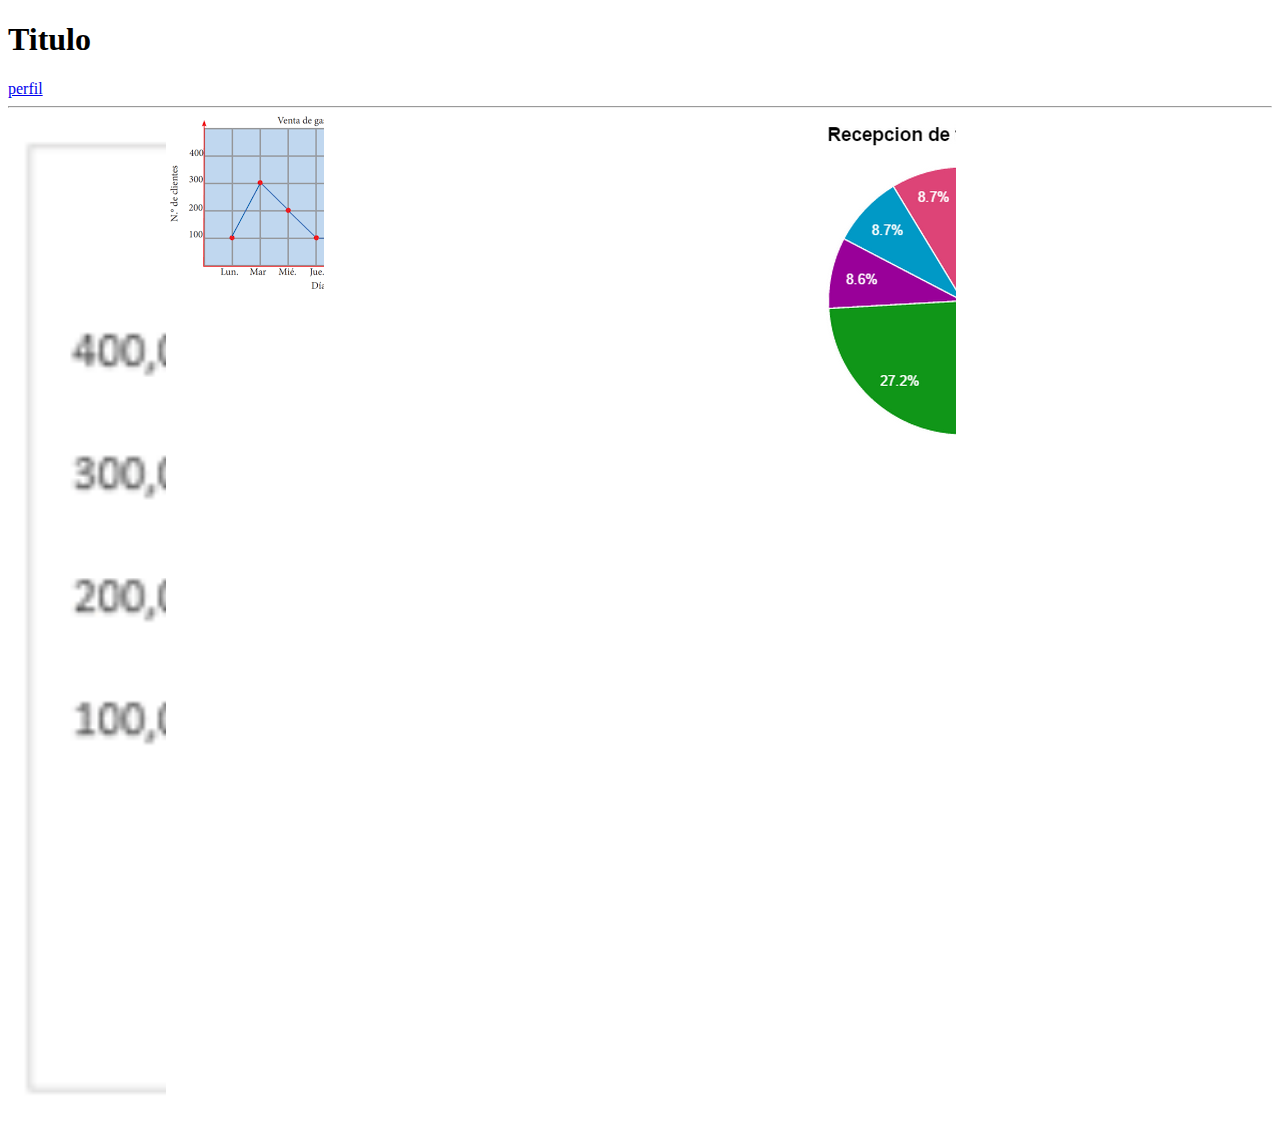
==== index.html @ 8ff4a95a "nada" ====
<!DOCTYPE html>
<html>
    <head>
        <title>Dashboard</title>
        <link rel="stylesheet" href="./css/estilos_generales.css">
        <link rel="stylesheet" href="./css/estilos_index.css">
        <meta charset="utf-8">
    </head>

    <body>
        <div id="contenedor">
            <header>
                <h1>Titulo</h1>
                <a href="./perfil.html">perfil</a>
            </header>

            <main>
                <hr>

                <div class="seccion_cajas">
                  <div class="imagen1"></div>
                  <div class="imagen2"></div>
                  <div class="imagen3"></div>
                  <div class="imagen4"></div>
                  <div class="imagen5"></div>
                  <div class="imagen6"></div>
                  <div class="imagen7"></div>
                  <div class="imagen8"></div>
                  <div class="imagen9"></div>
                    <!-- <img src="./img/img2-1.png">
                    <img src="./img/img3.png">
                    <img src="./img/img4.png">
                    <img src="./img/img4-2.png">
                    <img src="./img/img4-3.png">
                    <img src="./img/img4-4.png"> -->
                </div>
            </main>

            <footer>
            </footer>
        </div>
    </body>
</html>
---- css/estilos_index.css ----
.seccion_cajas{
  display: flex;
  flex-wrap: wrap;
  /* min-height: 100vh; */
  height: 1000px;
  width: 100%;
}
.imagen1{
  background-image: url('../img/img1.png');
  background-repeat: no-repeat;
  background-size: cover;
  flex: 1 1 auto;
  /* height: 200px;
  width: 200px; */
}
.imagen2{
  background-image: url('../img/img2-1.png');
  background-repeat: no-repeat;

  flex: 1 1 auto;
  /* height: 200px;
  width: 200px; */
}
.imagen3{
  background-image: url('../img/img2.png');
  background-repeat: no-repeat;

  flex: 1 1 auto;
  /* height: 200px;
  width: 200px; */
}
.imagen4{
  background-image: url('../img/img3.png');
  background-repeat: no-repeat;

  flex: 1 1 auto;

  /* height: 200px;
  width: 200px; */
}
.imagen5{
  background-image: url('../img/img4-2.png');
  background-repeat: no-repeat;

  flex: 1 1 auto;

  /* height: 200px;
  width: 200px; */
}
.imagen6{
  background-image: url('../img/img4-3.png');
  background-repeat: no-repeat;

  flex: 1 1 auto;

  /* height: 200px;
  width: 200px; */
}
.imagen7{
  background-image: url('../img/img4-4.png');
  background-repeat: no-repeat;

  flex: 1 1 auto;

  /* height: 200px;
  width: 200px; */
}
.imagen8{
  background-image: url('../img/img4.png');
  background-repeat: no-repeat;

  flex: 1 1 auto;

  /* height: 200px;
  width: 200px; */
}
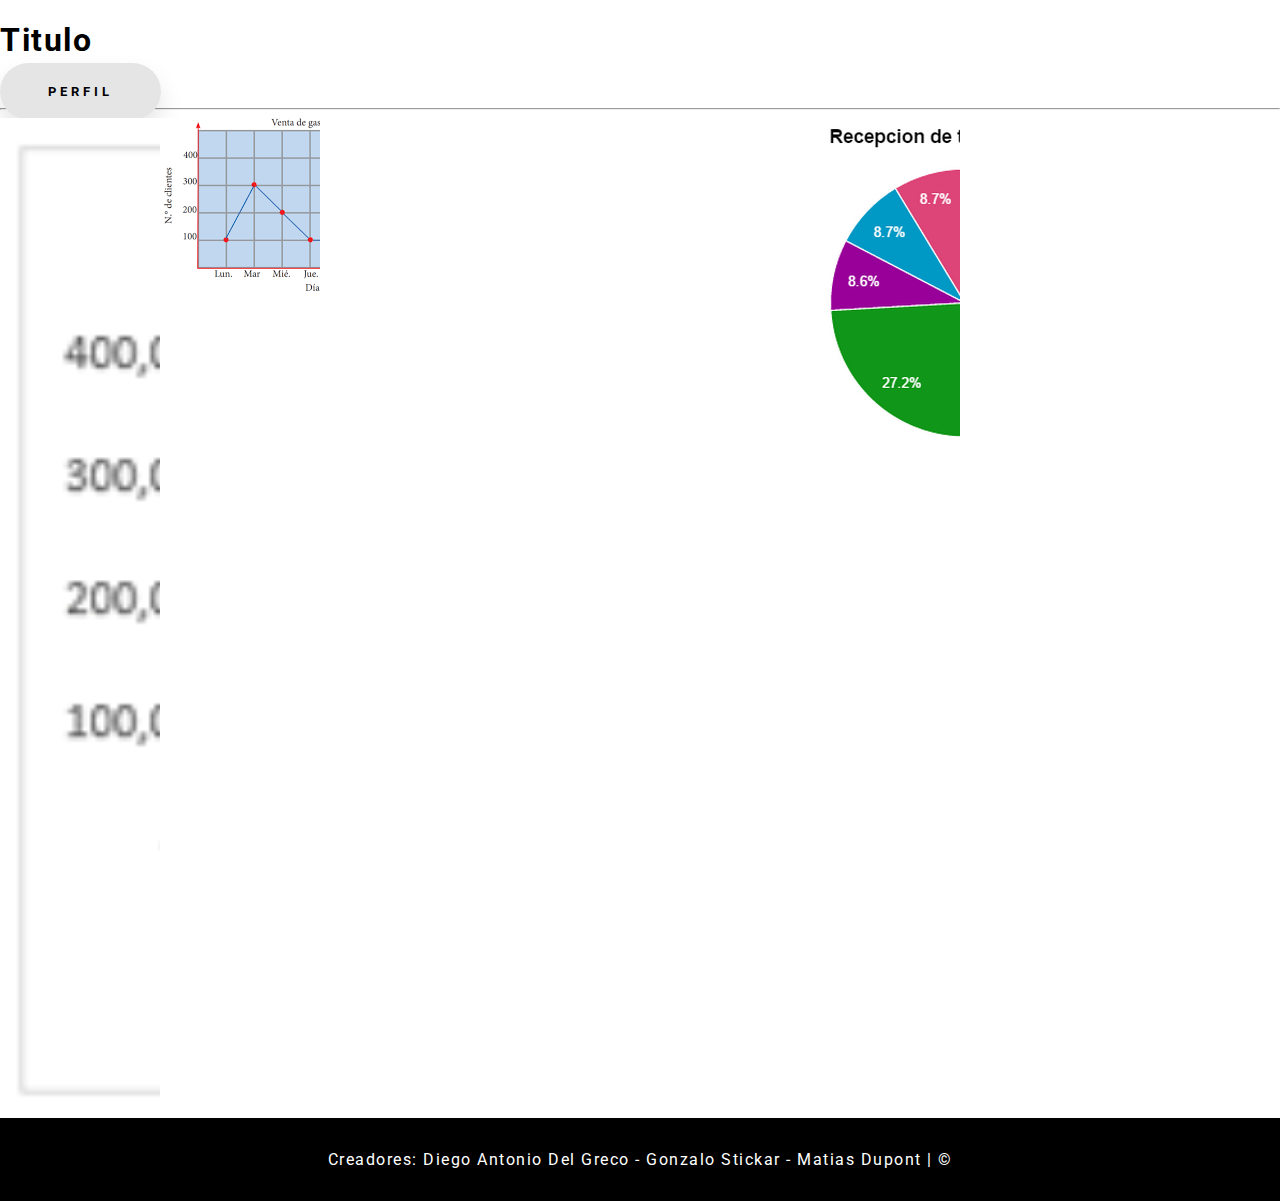
==== commit 17185ba1: "Estilos al perfil" ====
--- a/index.html
+++ b/index.html
@@ -27,16 +27,11 @@
                   <div class="imagen7"></div>
                   <div class="imagen8"></div>
                   <div class="imagen9"></div>
-                    <!-- <img src="./img/img2-1.png">
-                    <img src="./img/img3.png">
-                    <img src="./img/img4.png">
-                    <img src="./img/img4-2.png">
-                    <img src="./img/img4-3.png">
-                    <img src="./img/img4-4.png"> -->
                 </div>
             </main>
 
             <footer>
+              <p>Creadores: Diego Antonio Del Greco - Gonzalo Stickar - Matias Dupont | &copy</p>
             </footer>
         </div>
     </body>
--- a/css/estilos_generales.css
+++ b/css/estilos_generales.css
@@ -0,0 +1,66 @@
+@import url('https://fonts.googleapis.com/css2?family=Roboto&display=swap');
+
+html {
+  box-sizing: border-box;
+}
+*, 
+*:before,
+*:after {
+  box-sizing: inherit;
+}
+body {
+  font-family: 'Roboto', sans-serif;
+  letter-spacing: 1.5px;
+  margin: 0;
+}
+.contenedor {
+  width: 95%;
+  margin: 0 auto;
+  overflow: hidden;
+}
+a {
+  text-decoration: none;
+}
+
+footer{
+  text-align: center;
+  background-color: #000000; 
+  color: white;
+  padding: 1rem;
+  height: 100%;
+  width: 100%;
+}
+
+a, button{
+  padding: 1.3rem 3rem;
+  font-size: 0.8rem;
+  font-weight: bold;
+  text-transform: uppercase;
+  letter-spacing: 0.25rem;
+  background-color: #E5E5E5;
+  color: #000000;
+  border: none;
+  cursor: pointer;
+  border-radius: 4.5rem;
+  box-shadow: 0rem 0.8rem 1.5rem rgba(0 0 0 / 0.1);
+  transition: all .3s ease 0s;
+  outline: none;
+}
+a:hover{
+  background-color: #14213d;
+  box-shadow: 0rem 1.5rem 2rem #1f425766;
+  color: #E5E5E5;
+  transform: translateY(-0.7rem);
+}
+a:active{
+  transform: translateY(-1px);
+}
+button:hover{
+  background-color: #14213d;
+  box-shadow: 0rem 1.5rem 2rem #1f425766;
+  color: #E5E5E5;
+  transform: translateY(-0.7rem);
+}
+button:active{
+  transform: translateY(-1px);
+}
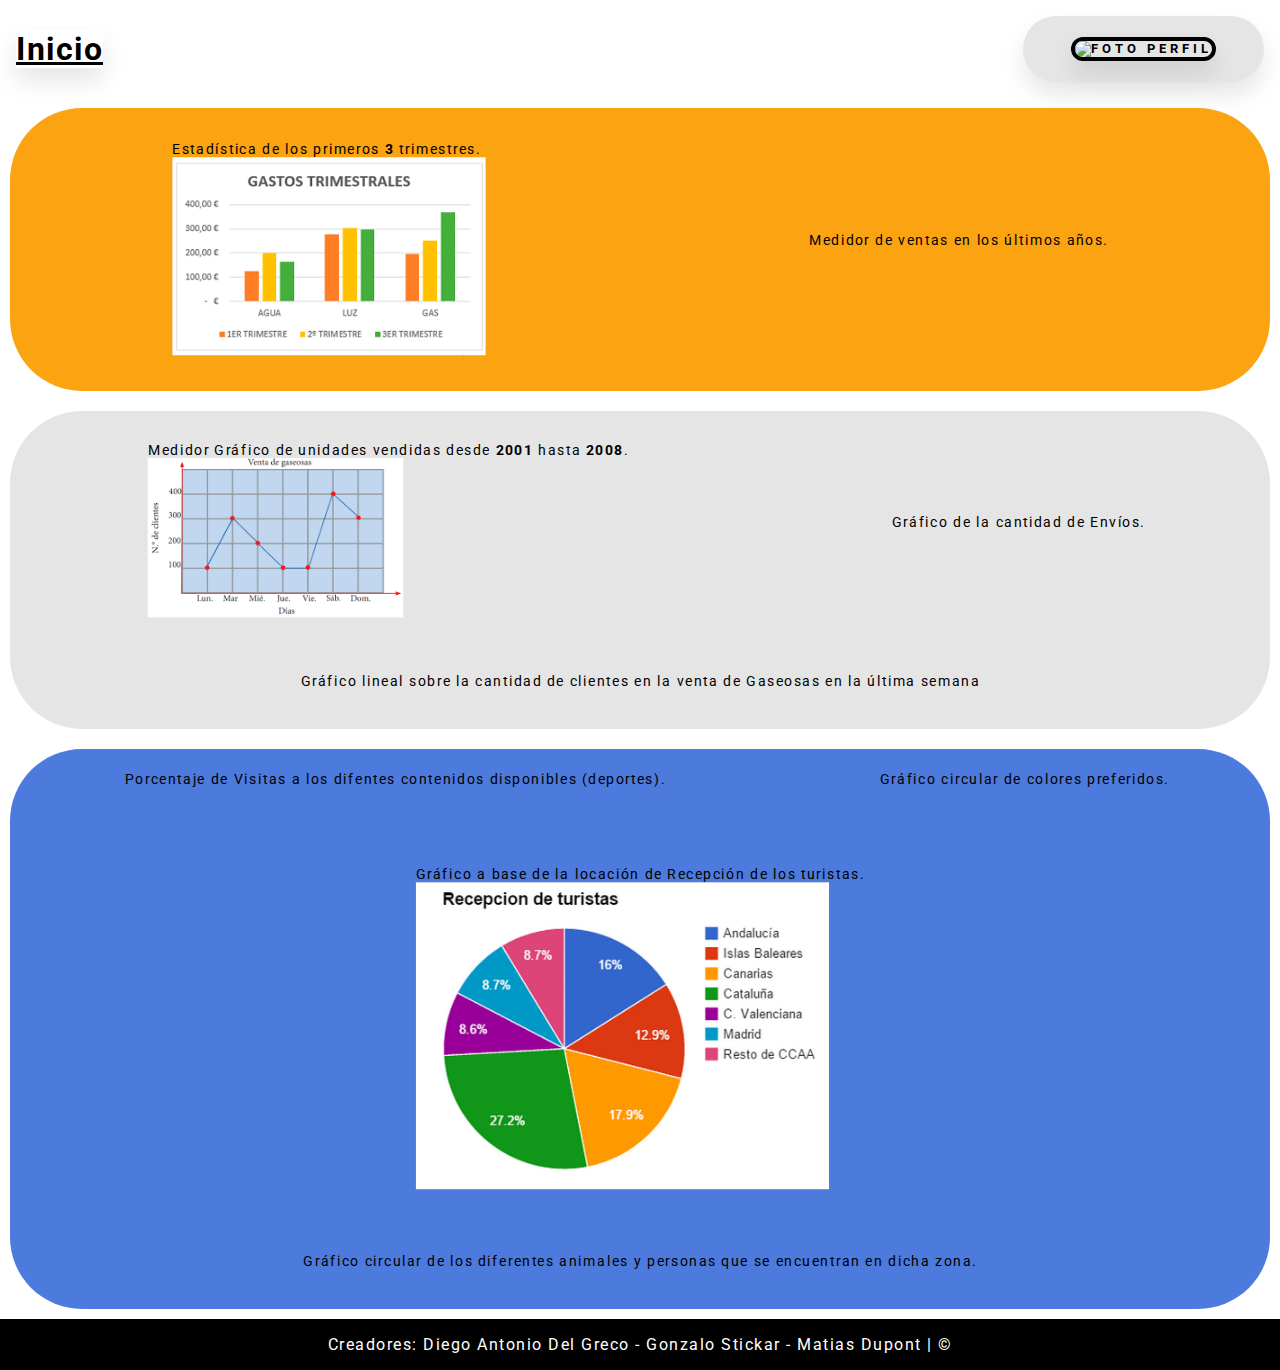
==== commit 5f11cf08: "cambios index, generales, perfil estilso" ====
--- a/index.html
+++ b/index.html
@@ -1,38 +1,67 @@
 <!DOCTYPE html>
 <html>
     <head>
-        <title>Dashboard</title>
+        <meta charset="UTF-8">
+        <meta http-equiv="X-UA-Compatible" content="IE=edge">
+        <meta name="viewport" content="width=device-width, initial-scale=1.0">
         <link rel="stylesheet" href="./css/estilos_generales.css">
         <link rel="stylesheet" href="./css/estilos_index.css">
-        <meta charset="utf-8">
+
+        <title>Dashboard</title>
     </head>
+    <body>
+        <header class="navBar">
+            <h1>Inicio</h1>
+            <a href="./perfil.html"><img src="./img/imagen_perfil.png" alt="Foto Perfil"></a>
+        </header>
 
-    <body>
-        <div id="contenedor">
-            <header>
-                <h1>Titulo</h1>
-                <a href="./perfil.html">perfil</a>
-            </header>
-
-            <main>
-                <hr>
-
-                <div class="seccion_cajas">
-                  <div class="imagen1"></div>
-                  <div class="imagen2"></div>
-                  <div class="imagen3"></div>
-                  <div class="imagen4"></div>
-                  <div class="imagen5"></div>
-                  <div class="imagen6"></div>
-                  <div class="imagen7"></div>
-                  <div class="imagen8"></div>
-                  <div class="imagen9"></div>
+        <main id="contenedor">
+            <div class="row2">
+                <div class="imagen1 imagen" class="caja1">
+                    <p>Estadística de los primeros <strong>3</strong> trimestres.</p>
+                    <img src="img/img1.png" alt="">
                 </div>
-            </main>
-
-            <footer>
-              <p>Creadores: Diego Antonio Del Greco - Gonzalo Stickar - Matias Dupont | &copy</p>
-            </footer>
-        </div>
+                <div class="imagen2 imagen">
+                    <p>Medidor de ventas en los últimos años.</p>
+                    <img src="img/img5.png" alt="">
+                </div>
+            </div>
+            <div class="row3">
+                <div class="imagen5 imagen">
+                    <p>Medidor Gráfico de unidades vendidas desde <strong>2001</strong> hasta <strong>2008</strong>.</p>
+                    <img src="img/img2-1.png" alt="">
+                </div>
+                <div class="imagen6 imagen">
+                    <p>Gráfico de la cantidad de Envíos.</p>
+                    <img src="img/img3.png" alt="">
+                </div>
+                <div class="imagen7 imagen">
+                    <p>Gráfico lineal sobre la cantidad de clientes en la venta de Gaseosas en la última semana</p>
+                    <img src="img/img2-2.png" alt="">
+                </div>
+            </div>
+            <div class="row4">
+                <div class="imagen9 imagen">
+                    <p>Porcentaje de Visitas a los difentes contenidos disponibles (deportes).</p>
+                    <img src="img/img4-1.png" alt="">
+                </div>
+                <div class="imagen10 imagen">
+                    <p>Gráfico circular de colores preferidos.</p>
+                    <img src="img/img4-2.png" alt="">
+                </div>
+                <div class="imagen11 imagen">
+                    <p>Gráfico a base de la locación de Recepción de los turistas.</p>
+                    <img src="img/img4-3.png" alt="">
+                </div>
+                <div class="imagen11 imagen">
+                    <p>Gráfico circular de los diferentes animales y personas que se encuentran en dicha zona.</p>
+                    <img src="img/img4-4.png" alt="">
+                </div>
+            </div>
+        </main>
+        
+        <footer>
+            <p>Creadores: Diego Antonio Del Greco - Gonzalo Stickar - Matias Dupont | &copy</p>
+        </footer>
     </body>
 </html>--- a/css/estilos_generales.css
+++ b/css/estilos_generales.css
@@ -8,6 +8,37 @@
 *:after {
   box-sizing: inherit;
 }
+
+.navBar{
+  background-color: #000000;
+  color: #ffffff;
+  display: flex;
+  flex-direction: column;
+  align-items: center;
+  justify-content: space-between;
+  gap: 2rem;
+  padding: 1rem;
+  /* margin: 1rem 3rem 0 3rem; */
+}
+.navBar h1 {
+  text-decoration: underline;
+  box-shadow: 0rem 0.8rem 1.5rem rgba(0 0 0 / 0.1);
+}
+.navBar img{
+  width: 4rem;
+  border: 0.3rem solid #000000;
+  border-radius: 1rem;
+  box-shadow: 0rem 0.8rem 1.5rem rgba(0 0 0 / 0.1);
+}
+
+@media (min-width: 768px) {
+  .navBar{
+    flex-direction: row;
+    color: #000000;
+    background-color: #ffffff;
+  }
+}
+
 body {
   font-family: 'Roboto', sans-serif;
   letter-spacing: 1.5px;
--- a/css/estilos_index.css
+++ b/css/estilos_index.css
@@ -1,76 +1,58 @@
-.seccion_cajas{
+*{
+  margin: 0;
+  box-sizing: border-box;
+}
+#contenedor{
+  width: 100%;
   display: flex;
+  flex-direction: column;
   flex-wrap: wrap;
-  /* min-height: 100vh; */
-  height: 1000px;
-  width: 100%;
 }
-.imagen1{
-  background-image: url('../img/img1.png');
-  background-repeat: no-repeat;
-  background-size: cover;
+.row1{
+  display: flex;
+  justify-content: center;
   flex: 1 1 auto;
-  /* height: 200px;
-  width: 200px; */
+  justify-content: space-around;
+  align-items: center;
+  margin: 10px;
 }
-.imagen2{
-  background-image: url('../img/img2-1.png');
-  background-repeat: no-repeat;
+.row2{
+  display: flex;
+  flex-flow: row wrap;
+  background-color: #FCA311;
+  border-radius: 4.5rem;
+  flex: 2 1 auto;
+  justify-content: space-around;
+  align-items: center;
+  margin: 10px;
+}
+.row3{
+  display: flex;
+  flex-flow: row wrap;
+  background-color: #E5E5E5;
+  border-radius: 4.5rem;
+  flex: 2 1 auto;
+  justify-content: space-around;
+  align-items: center;
+  margin: 10px;
+}
+.row4{
+  display: flex;
+  flex-flow: row wrap;
+  background-color: #4c7add;
+  border-radius: 4.5rem;
+  flex: 4 1 auto;
+  justify-content: space-around;
+  align-items: center;
+  margin: 10px;
+}
 
-  flex: 1 1 auto;
-  /* height: 200px;
-  width: 200px; */
+.imagen{
+  margin: 20px;
+  transform: scale(0.9);
+  transition: all 0.3s ease-in-out;
 }
-.imagen3{
-  background-image: url('../img/img2.png');
-  background-repeat: no-repeat;
 
-  flex: 1 1 auto;
-  /* height: 200px;
-  width: 200px; */
-}
-.imagen4{
-  background-image: url('../img/img3.png');
-  background-repeat: no-repeat;
-
-  flex: 1 1 auto;
-
-  /* height: 200px;
-  width: 200px; */
-}
-.imagen5{
-  background-image: url('../img/img4-2.png');
-  background-repeat: no-repeat;
-
-  flex: 1 1 auto;
-
-  /* height: 200px;
-  width: 200px; */
-}
-.imagen6{
-  background-image: url('../img/img4-3.png');
-  background-repeat: no-repeat;
-
-  flex: 1 1 auto;
-
-  /* height: 200px;
-  width: 200px; */
-}
-.imagen7{
-  background-image: url('../img/img4-4.png');
-  background-repeat: no-repeat;
-
-  flex: 1 1 auto;
-
-  /* height: 200px;
-  width: 200px; */
-}
-.imagen8{
-  background-image: url('../img/img4.png');
-  background-repeat: no-repeat;
-
-  flex: 1 1 auto;
-
-  /* height: 200px;
-  width: 200px; */
+.imagen:hover{
+  transform: scale(1);
 }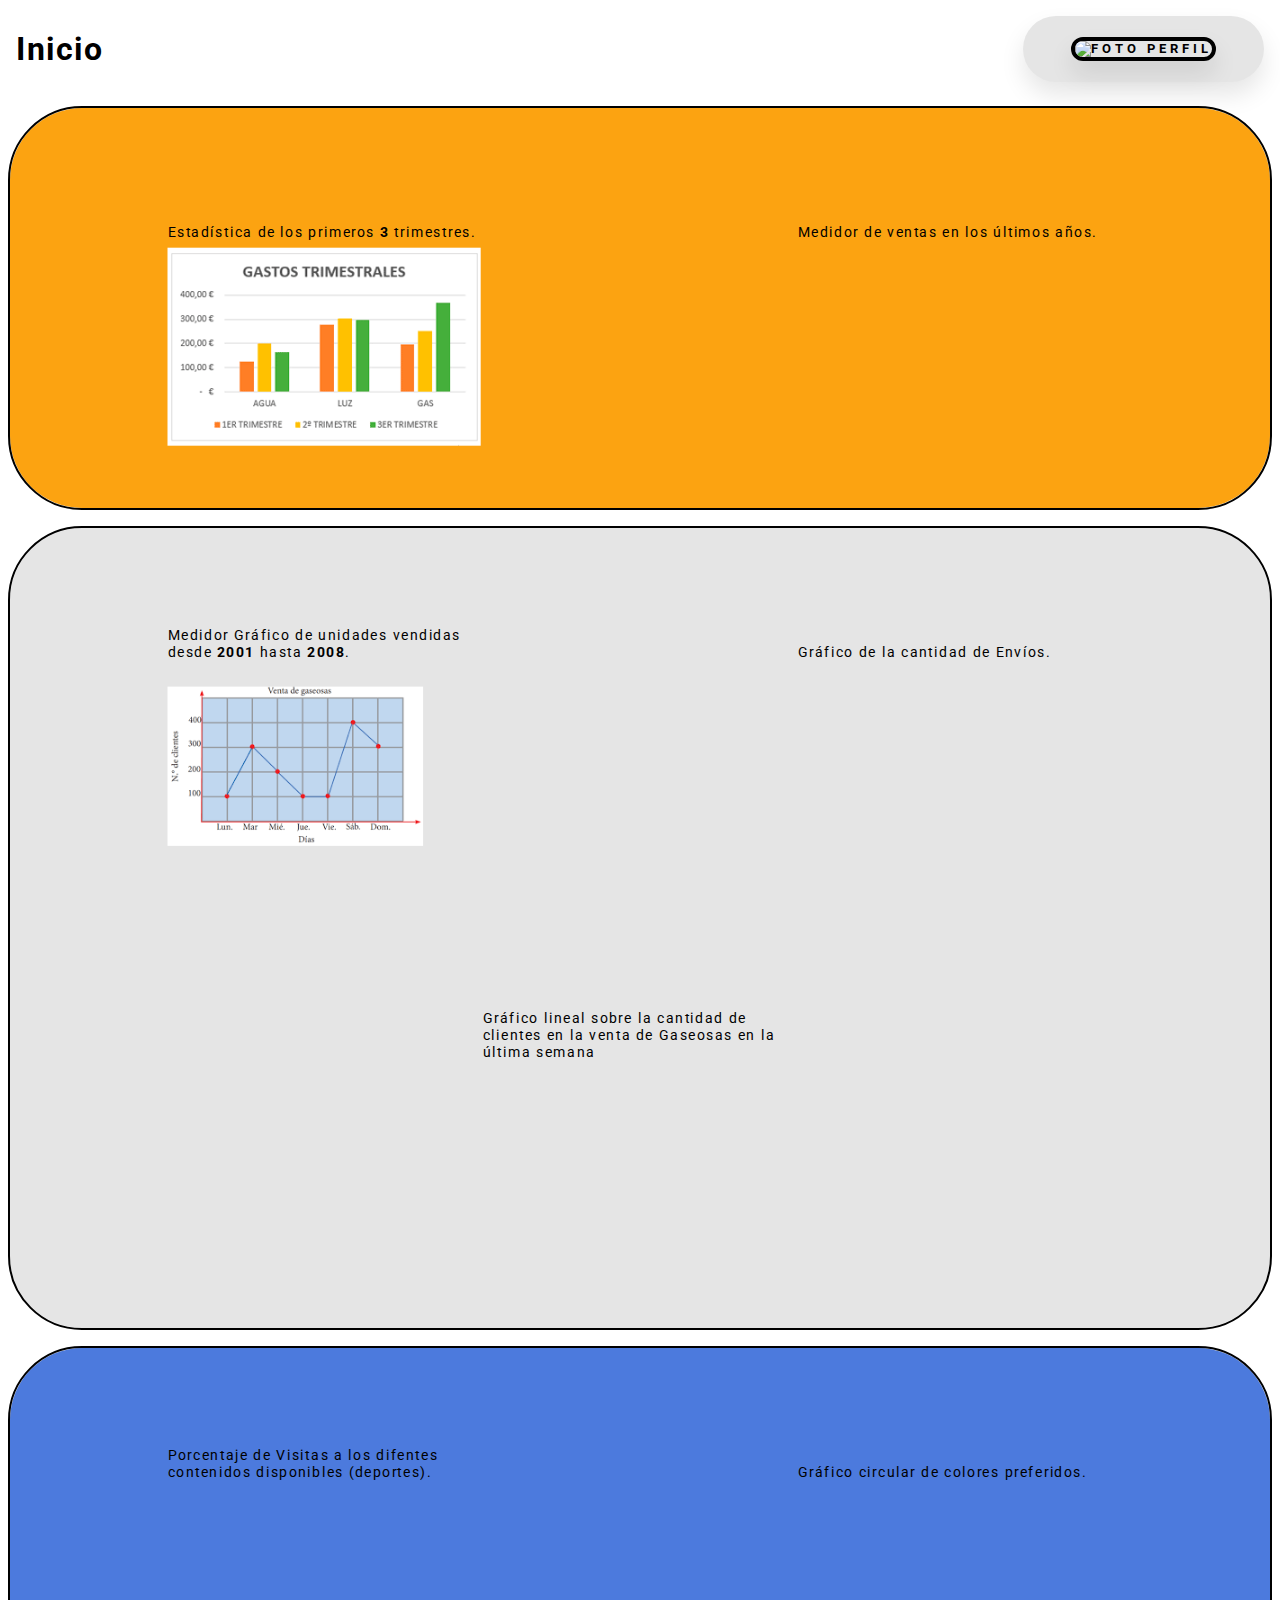
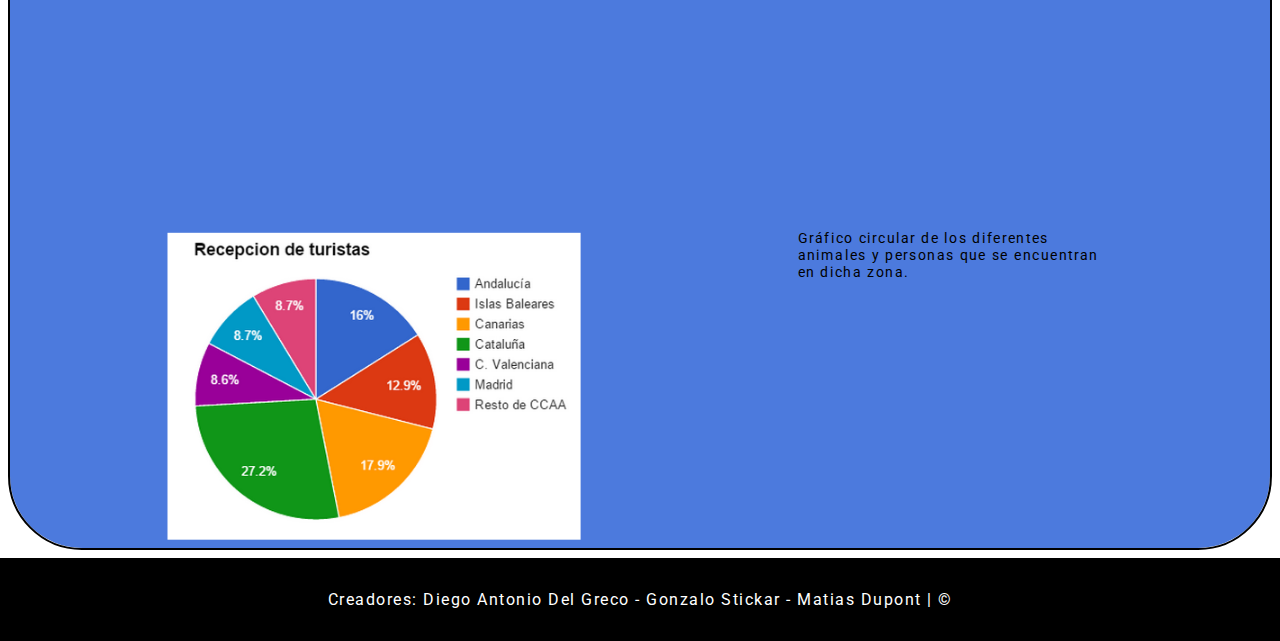
==== commit d2df4efc: "Header perfil hacia secciones" ====
--- a/index.html
+++ b/index.html
@@ -10,50 +10,50 @@
         <title>Dashboard</title>
     </head>
     <body>
-        <header class="navBar">
+        <header class="header_index">
             <h1>Inicio</h1>
             <a href="./perfil.html"><img src="./img/imagen_perfil.png" alt="Foto Perfil"></a>
         </header>
 
         <main id="contenedor">
-            <div class="row2">
-                <div class="imagen1 imagen" class="caja1">
+            <div class="row1">
+                <div class="texto_img">
                     <p>Estadística de los primeros <strong>3</strong> trimestres.</p>
                     <img src="img/img1.png" alt="">
                 </div>
-                <div class="imagen2 imagen">
+                <div class="texto_img">
                     <p>Medidor de ventas en los últimos años.</p>
                     <img src="img/img5.png" alt="">
                 </div>
             </div>
-            <div class="row3">
-                <div class="imagen5 imagen">
+            <div class="row2">
+                <div class="texto_img">
                     <p>Medidor Gráfico de unidades vendidas desde <strong>2001</strong> hasta <strong>2008</strong>.</p>
                     <img src="img/img2-1.png" alt="">
                 </div>
-                <div class="imagen6 imagen">
+                <div class="texto_img">
                     <p>Gráfico de la cantidad de Envíos.</p>
                     <img src="img/img3.png" alt="">
                 </div>
-                <div class="imagen7 imagen">
+                <div class="texto_img">
                     <p>Gráfico lineal sobre la cantidad de clientes en la venta de Gaseosas en la última semana</p>
                     <img src="img/img2-2.png" alt="">
                 </div>
             </div>
-            <div class="row4">
-                <div class="imagen9 imagen">
+            <div class="row3">
+                <div class="texto_img">
                     <p>Porcentaje de Visitas a los difentes contenidos disponibles (deportes).</p>
                     <img src="img/img4-1.png" alt="">
                 </div>
-                <div class="imagen10 imagen">
+                <div class="texto_img">
                     <p>Gráfico circular de colores preferidos.</p>
                     <img src="img/img4-2.png" alt="">
                 </div>
-                <div class="imagen11 imagen">
+                <div class="texto_img">
                     <p>Gráfico a base de la locación de Recepción de los turistas.</p>
                     <img src="img/img4-3.png" alt="">
                 </div>
-                <div class="imagen11 imagen">
+                <div class="texto_img">
                     <p>Gráfico circular de los diferentes animales y personas que se encuentran en dicha zona.</p>
                     <img src="img/img4-4.png" alt="">
                 </div>
--- a/css/estilos_generales.css
+++ b/css/estilos_generales.css
@@ -1,48 +1,23 @@
 @import url('https://fonts.googleapis.com/css2?family=Roboto&display=swap');
 
-html {
-  box-sizing: border-box;
-}
+/* GENERALES */ 
 *, 
 *:before,
 *:after {
-  box-sizing: inherit;
+    box-sizing: border-box;
+    /* 
+    * selecciona todos los elementos del html.
+    before es un psudelemento que agrega contenido antes de una caja.
+    after es lo mismo pero despues.
+    border-box se refiere a lo que agregues despues a una caja ( paddings o bordes ) 
+    no afecta al tamanio de la caja
+     */
 }
-
-.navBar{
-  background-color: #000000;
-  color: #ffffff;
-  display: flex;
-  flex-direction: column;
-  align-items: center;
-  justify-content: space-between;
-  gap: 2rem;
-  padding: 1rem;
-  /* margin: 1rem 3rem 0 3rem; */
-}
-.navBar h1 {
-  text-decoration: underline;
-  box-shadow: 0rem 0.8rem 1.5rem rgba(0 0 0 / 0.1);
-}
-.navBar img{
-  width: 4rem;
-  border: 0.3rem solid #000000;
-  border-radius: 1rem;
-  box-shadow: 0rem 0.8rem 1.5rem rgba(0 0 0 / 0.1);
-}
-
-@media (min-width: 768px) {
-  .navBar{
-    flex-direction: row;
-    color: #000000;
-    background-color: #ffffff;
-  }
-}
-
 body {
   font-family: 'Roboto', sans-serif;
   letter-spacing: 1.5px;
   margin: 0;
+  overflow-x: hidden;
 }
 .contenedor {
   width: 95%;
@@ -52,16 +27,59 @@
 a {
   text-decoration: none;
 }
+/* NAVBAR */
+.header{
+  display: flex;
+  flex-direction: column;
+  align-items: center;
+  justify-content: center;
+  gap: 0.5rem;
+ 
+}
+.header h1 {
+  text-decoration: underline;
+  box-shadow: 0rem 0.8rem 1.5rem rgba(0 0 0 / 0.1);
+}
+.header img{
+  width: 4rem;
+  border: 0.3rem solid #000000;
+  border-radius: 1rem;
+  box-shadow: 0rem 0.8rem 1.5rem rgba(0 0 0 / 0.1);
+}
+.navBar{
+  display: flex;
+  flex-direction: column;
+  align-items: center;
+  justify-content: space-around;
+  gap: 0.5rem;
+}
 
+@media (min-width: 768px) {
+  .header{
+    flex-direction: row;
+    justify-content: space-between;
+    margin: 0 3rem;
+    padding: 0.5rem 0;
+    position: sticky;
+    top: 0;
+    background-color: #FFFFFF;
+  }
+  .navBar{
+    flex-direction: row;
+  }
+}
+
+/* FOOTER */
 footer{
   text-align: center;
   background-color: #000000; 
   color: white;
-  padding: 1rem;
+  padding: 2rem;
   height: 100%;
   width: 100%;
 }
 
+/* BOTONES */
 a, button{
   padding: 1.3rem 3rem;
   font-size: 0.8rem;
--- a/css/estilos_index.css
+++ b/css/estilos_index.css
@@ -1,6 +1,29 @@
 *{
   margin: 0;
   box-sizing: border-box;
+}
+.header_index{
+  display: flex;
+  flex-direction: column;
+  align-items: center;
+  justify-content: space-between;
+  gap: 1rem;
+  margin: 1rem;
+  background-color: #000000;
+  color: #ffffff;
+}
+.header_index img{
+  width: 4rem;
+  border: 0.3rem solid #000000;
+  border-radius: 1rem;
+  box-shadow: 0rem 0.8rem 1.5rem rgba(0 0 0 / 0.1);
+}
+@media (min-width: 768px) {
+  .header_index{
+    flex-direction: row;
+    background-color: #ffffff;
+    color: #000000;
+  }
 }
 #contenedor{
   width: 100%;
@@ -10,14 +33,6 @@
 }
 .row1{
   display: flex;
-  justify-content: center;
-  flex: 1 1 auto;
-  justify-content: space-around;
-  align-items: center;
-  margin: 10px;
-}
-.row2{
-  display: flex;
   flex-flow: row wrap;
   background-color: #FCA311;
   border-radius: 4.5rem;
@@ -25,8 +40,9 @@
   justify-content: space-around;
   align-items: center;
   margin: 10px;
+  outline: 2px solid black;
 }
-.row3{
+.row2{
   display: flex;
   flex-flow: row wrap;
   background-color: #E5E5E5;
@@ -35,8 +51,9 @@
   justify-content: space-around;
   align-items: center;
   margin: 10px;
+  outline: 2px solid black;
 }
-.row4{
+.row3{
   display: flex;
   flex-flow: row wrap;
   background-color: #4c7add;
@@ -45,14 +62,32 @@
   justify-content: space-around;
   align-items: center;
   margin: 10px;
-}
-
-.imagen{
-  margin: 20px;
-  transform: scale(0.9);
-  transition: all 0.3s ease-in-out;
+  outline: 2px solid black;
 }
 
 .imagen:hover{
   transform: scale(1);
+}
+
+.texto_img {
+  transform: scale(0.9);
+  transition: all 0.3s ease-in-out;
+  margin: 50px;
+  display: flex;
+  flex-direction: column;
+  justify-content: center;
+  width: 350px;
+  height: 300px;
+}
+
+.texto_img img {
+  margin-top: 10px;
+  position: absolute;
+  margin-top: 85px;
+}
+
+.texto_img p {
+  position: absolute;
+  bottom: 220px;
+  margin-bottom: 5px;
 }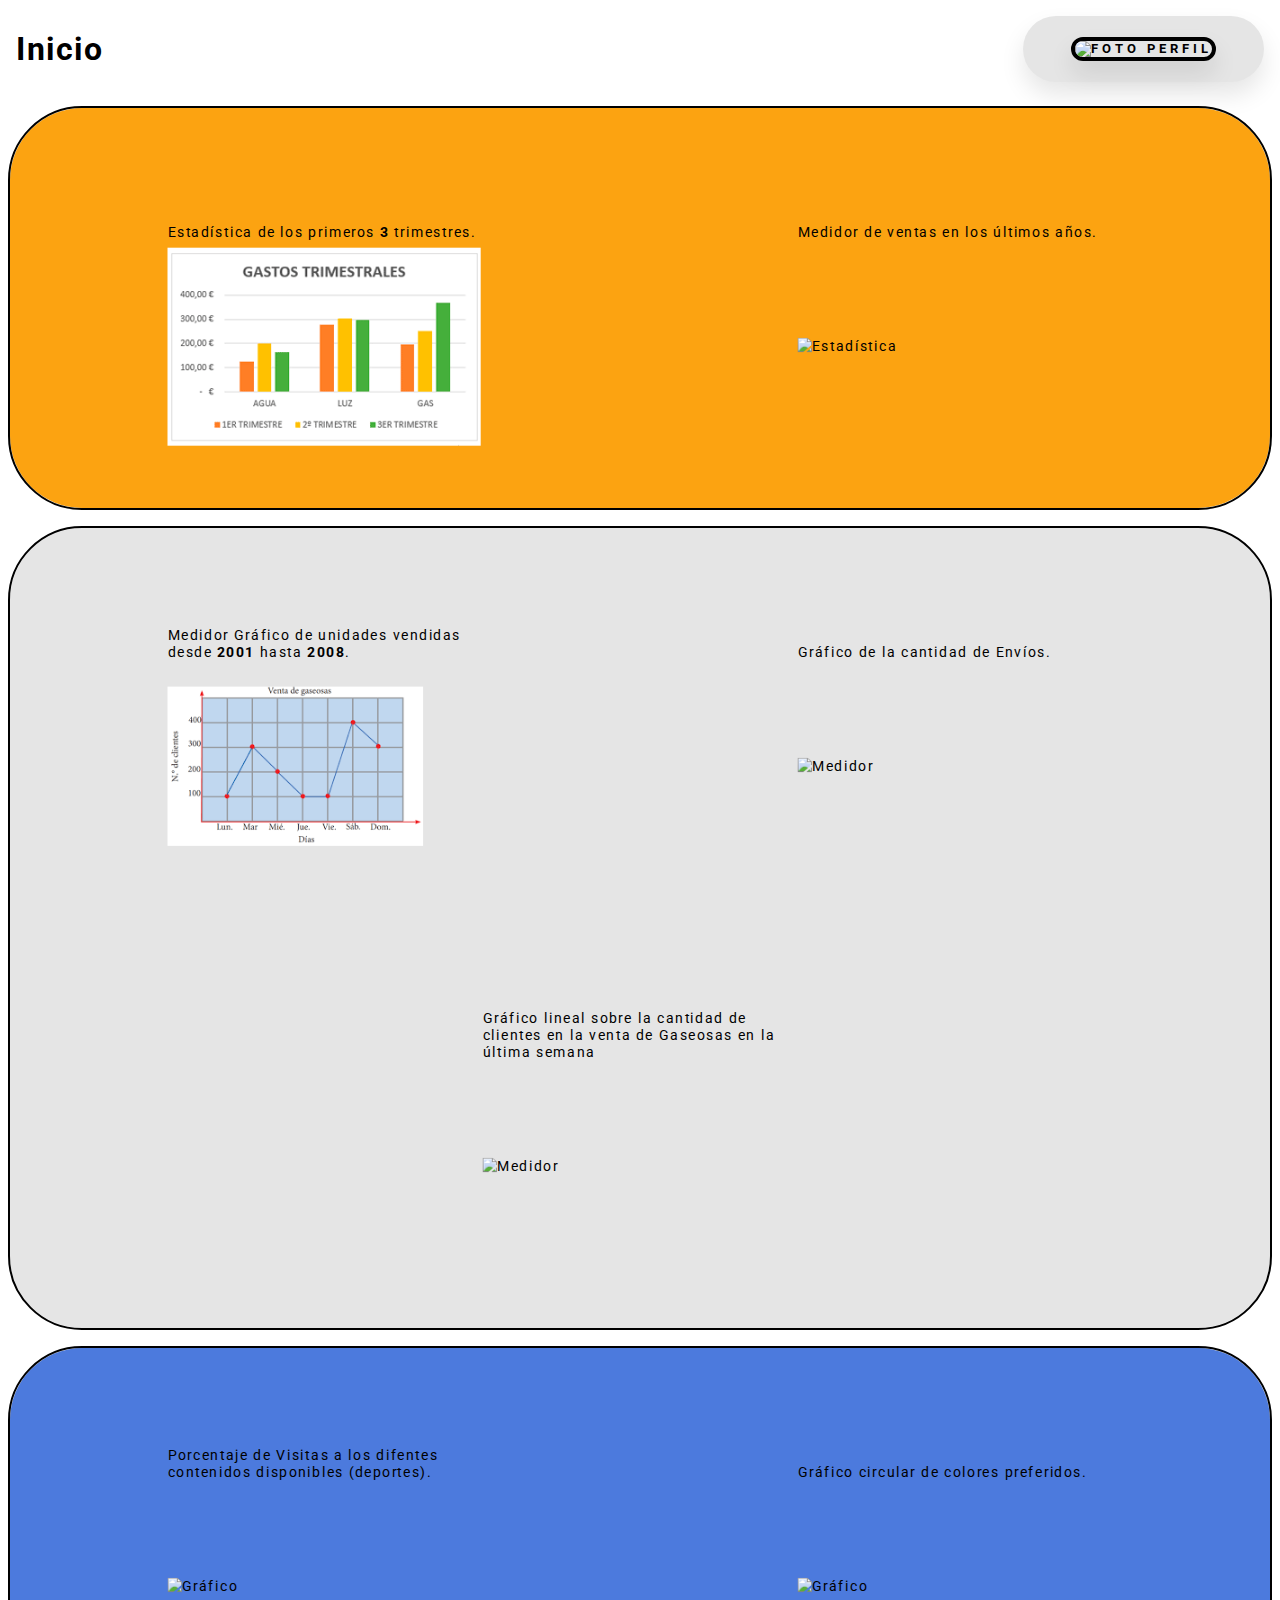
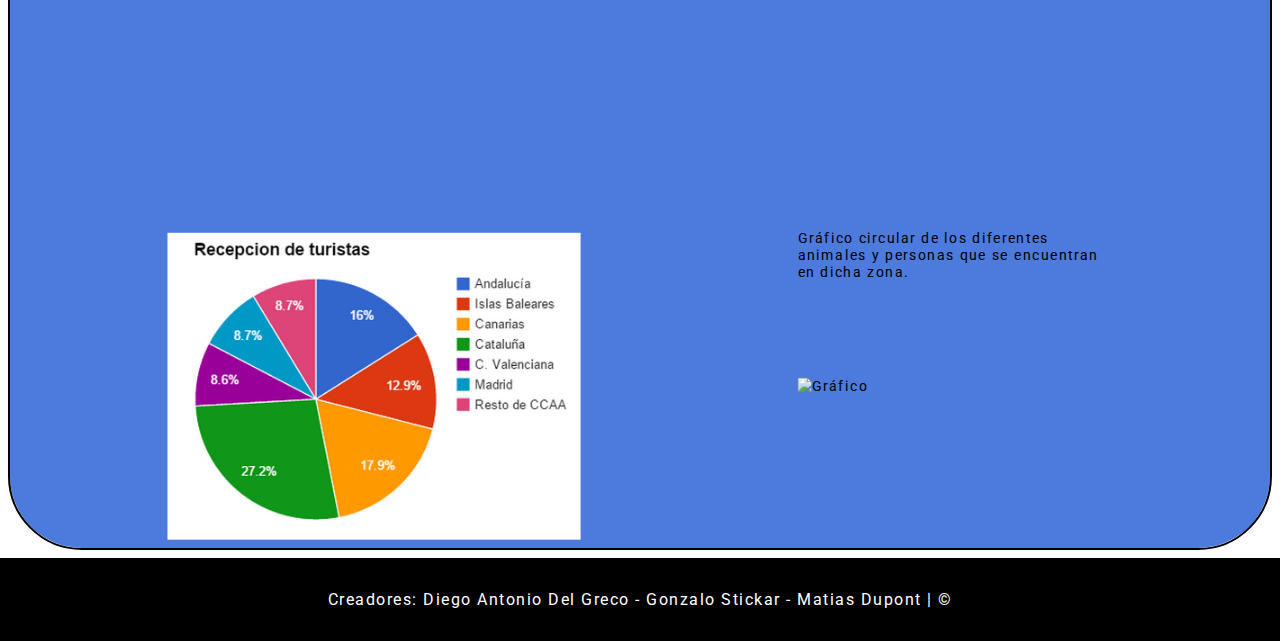
==== commit 5e8dd8f0: "Merge branch 'GonzaloStickar:main' into main" ====
--- a/index.html
+++ b/index.html
@@ -19,43 +19,43 @@
             <div class="row1">
                 <div class="texto_img">
                     <p>Estadística de los primeros <strong>3</strong> trimestres.</p>
-                    <img src="img/img1.png" alt="">
+                    <img src="img/img1.png" alt="Estadística">
                 </div>
                 <div class="texto_img">
                     <p>Medidor de ventas en los últimos años.</p>
-                    <img src="img/img5.png" alt="">
+                    <img src="img/img5.png" alt="Estadística">
                 </div>
             </div>
             <div class="row2">
                 <div class="texto_img">
                     <p>Medidor Gráfico de unidades vendidas desde <strong>2001</strong> hasta <strong>2008</strong>.</p>
-                    <img src="img/img2-1.png" alt="">
+                    <img src="img/img2-1.png" alt="Medidor">
                 </div>
                 <div class="texto_img">
                     <p>Gráfico de la cantidad de Envíos.</p>
-                    <img src="img/img3.png" alt="">
+                    <img src="img/img3.png" alt="Medidor">
                 </div>
                 <div class="texto_img">
                     <p>Gráfico lineal sobre la cantidad de clientes en la venta de Gaseosas en la última semana</p>
-                    <img src="img/img2-2.png" alt="">
+                    <img src="img/img2-2.png" alt="Medidor">
                 </div>
             </div>
             <div class="row3">
                 <div class="texto_img">
                     <p>Porcentaje de Visitas a los difentes contenidos disponibles (deportes).</p>
-                    <img src="img/img4-1.png" alt="">
+                    <img src="img/img4-1.png" alt="Gráfico">
                 </div>
                 <div class="texto_img">
                     <p>Gráfico circular de colores preferidos.</p>
-                    <img src="img/img4-2.png" alt="">
+                    <img src="img/img4-2.png" alt="Gráfico">
                 </div>
                 <div class="texto_img">
                     <p>Gráfico a base de la locación de Recepción de los turistas.</p>
-                    <img src="img/img4-3.png" alt="">
+                    <img src="img/img4-3.png" alt="Gráfico">
                 </div>
                 <div class="texto_img">
                     <p>Gráfico circular de los diferentes animales y personas que se encuentran en dicha zona.</p>
-                    <img src="img/img4-4.png" alt="">
+                    <img src="img/img4-4.png" alt="Gráfico">
                 </div>
             </div>
         </main>
--- a/css/estilos_index.css
+++ b/css/estilos_index.css
@@ -9,8 +9,6 @@
   justify-content: space-between;
   gap: 1rem;
   margin: 1rem;
-  background-color: #000000;
-  color: #ffffff;
 }
 .header_index img{
   width: 4rem;
@@ -21,10 +19,9 @@
 @media (min-width: 768px) {
   .header_index{
     flex-direction: row;
-    background-color: #ffffff;
-    color: #000000;
   }
 }
+
 #contenedor{
   width: 100%;
   display: flex;
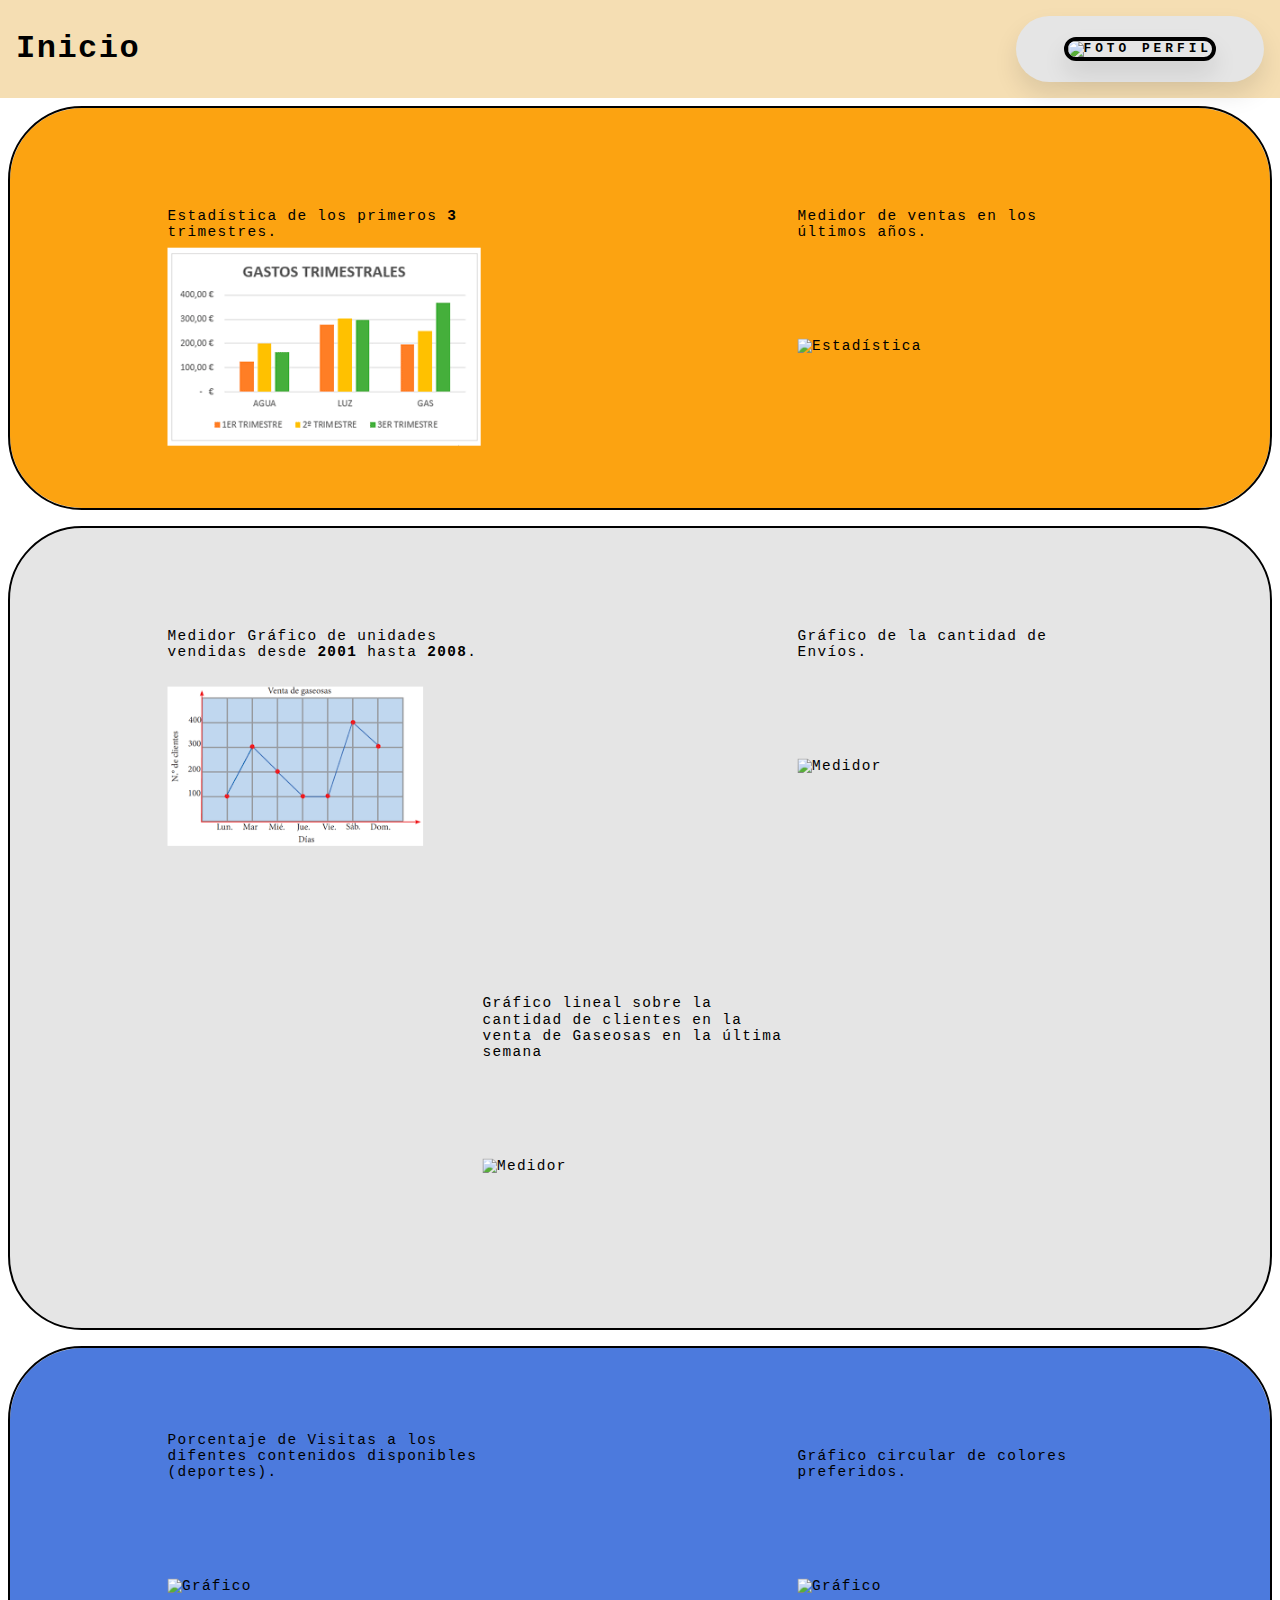
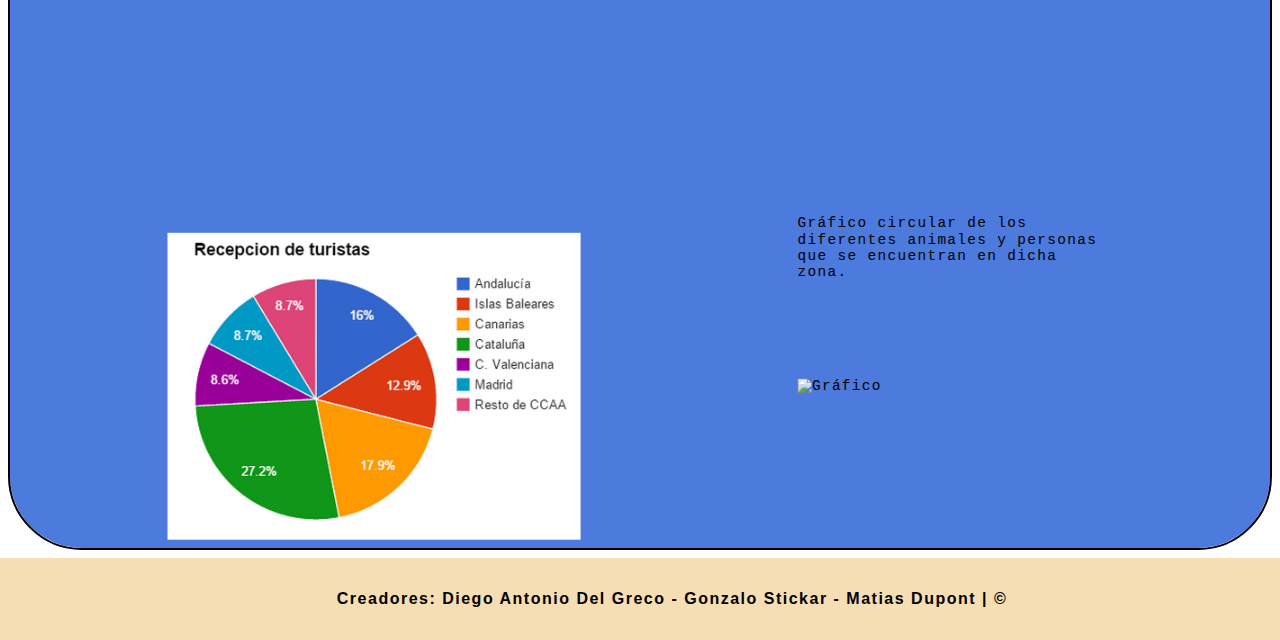
==== commit 980831e9: "finalizacion proyecto lab2" ====
--- a/index.html
+++ b/index.html
@@ -16,6 +16,7 @@
         </header>
 
         <main id="contenedor">
+
             <div class="row1">
                 <div class="texto_img">
                     <p>Estadística de los primeros <strong>3</strong> trimestres.</p>
@@ -26,6 +27,7 @@
                     <img src="img/img5.png" alt="Estadística">
                 </div>
             </div>
+
             <div class="row2">
                 <div class="texto_img">
                     <p>Medidor Gráfico de unidades vendidas desde <strong>2001</strong> hasta <strong>2008</strong>.</p>
@@ -40,6 +42,7 @@
                     <img src="img/img2-2.png" alt="Medidor">
                 </div>
             </div>
+
             <div class="row3">
                 <div class="texto_img">
                     <p>Porcentaje de Visitas a los difentes contenidos disponibles (deportes).</p>
@@ -58,6 +61,7 @@
                     <img src="img/img4-4.png" alt="Gráfico">
                 </div>
             </div>
+            
         </main>
         
         <footer>
--- a/css/estilos_generales.css
+++ b/css/estilos_generales.css
@@ -1,20 +1,9 @@
-@import url('https://fonts.googleapis.com/css2?family=Roboto&display=swap');
-
 /* GENERALES */ 
-*, 
-*:before,
-*:after {
-    box-sizing: border-box;
-    /* 
-    * selecciona todos los elementos del html.
-    before es un psudelemento que agrega contenido antes de una caja.
-    after es lo mismo pero despues.
-    border-box se refiere a lo que agregues despues a una caja ( paddings o bordes ) 
-    no afecta al tamanio de la caja
-     */
+html {
+  box-sizing: border-box;
 }
 body {
-  font-family: 'Roboto', sans-serif;
+  font-family:'Courier New', Courier, monospace;
   letter-spacing: 1.5px;
   margin: 0;
   overflow-x: hidden;
@@ -34,11 +23,8 @@
   align-items: center;
   justify-content: center;
   gap: 0.5rem;
- 
-}
-.header h1 {
-  text-decoration: underline;
-  box-shadow: 0rem 0.8rem 1.5rem rgba(0 0 0 / 0.1);
+  background-color: wheat;
+  z-index: 100;
 }
 .header img{
   width: 4rem;
@@ -58,11 +44,16 @@
   .header{
     flex-direction: row;
     justify-content: space-between;
-    margin: 0 3rem;
     padding: 0.5rem 0;
     position: sticky;
     top: 0;
-    background-color: #FFFFFF;
+    width: 100%;
+  }
+  .header h1{
+    margin-left: 2rem;
+  }
+  .header img{
+    margin-right: 2rem;
   }
   .navBar{
     flex-direction: row;
@@ -71,12 +62,21 @@
 
 /* FOOTER */
 footer{
+  font-family: Arial, Helvetica, sans-serif;
   text-align: center;
-  background-color: #000000; 
-  color: white;
+  color: black;
+  background-color: wheat; 
+  font-weight: bold;
   padding: 2rem;
   height: 100%;
   width: 100%;
+}
+
+@media (max-width: 500px){
+  footer{
+    background-color: #000000;
+    color: white;
+  }
 }
 
 /* BOTONES */
@@ -93,7 +93,6 @@
   border-radius: 4.5rem;
   box-shadow: 0rem 0.8rem 1.5rem rgba(0 0 0 / 0.1);
   transition: all .3s ease 0s;
-  outline: none;
 }
 a:hover{
   background-color: #14213d;
--- a/css/estilos_index.css
+++ b/css/estilos_index.css
@@ -1,90 +1,86 @@
-*{
-  margin: 0;
-  box-sizing: border-box;
-}
-.header_index{
-  display: flex;
-  flex-direction: column;
-  align-items: center;
-  justify-content: space-between;
-  gap: 1rem;
-  margin: 1rem;
-}
-.header_index img{
-  width: 4rem;
-  border: 0.3rem solid #000000;
-  border-radius: 1rem;
-  box-shadow: 0rem 0.8rem 1.5rem rgba(0 0 0 / 0.1);
-}
-@media (min-width: 768px) {
-  .header_index{
-    flex-direction: row;
-  }
-}
-
-#contenedor{
-  width: 100%;
-  display: flex;
-  flex-direction: column;
-  flex-wrap: wrap;
-}
-.row1{
-  display: flex;
-  flex-flow: row wrap;
-  background-color: #FCA311;
-  border-radius: 4.5rem;
-  flex: 2 1 auto;
-  justify-content: space-around;
-  align-items: center;
-  margin: 10px;
-  outline: 2px solid black;
-}
-.row2{
-  display: flex;
-  flex-flow: row wrap;
-  background-color: #E5E5E5;
-  border-radius: 4.5rem;
-  flex: 2 1 auto;
-  justify-content: space-around;
-  align-items: center;
-  margin: 10px;
-  outline: 2px solid black;
-}
-.row3{
-  display: flex;
-  flex-flow: row wrap;
-  background-color: #4c7add;
-  border-radius: 4.5rem;
-  flex: 4 1 auto;
-  justify-content: space-around;
-  align-items: center;
-  margin: 10px;
-  outline: 2px solid black;
-}
-
-.imagen:hover{
-  transform: scale(1);
-}
-
-.texto_img {
-  transform: scale(0.9);
-  transition: all 0.3s ease-in-out;
-  margin: 50px;
-  display: flex;
-  flex-direction: column;
-  justify-content: center;
-  width: 350px;
-  height: 300px;
-}
-
-.texto_img img {
-  margin-top: 10px;
-  position: absolute;
-  margin-top: 85px;
-}
-
-.texto_img p {
-  position: absolute;
-  bottom: 220px;
-  margin-bottom: 5px;
+*{
+  margin: 0;
+}
+.header_index{
+  display: flex;
+  flex-direction: column;
+  align-items: center;
+  justify-content: space-between;
+  gap: 1rem;
+  padding: 1rem;
+  background-color: wheat;
+}
+.header_index img{
+  width: 4rem;
+  border: 0.3rem solid #000000;
+  border-radius: 1rem;
+  box-shadow: 0rem 0.8rem 1.5rem rgba(0 0 0 / 0.1);
+}
+@media (min-width: 768px) {
+  .header_index{
+    flex-direction: row;
+  }
+}
+
+#contenedor{
+  width: 100%;
+  display: flex;
+  flex-direction: column;
+  flex-wrap: wrap;
+}
+.row1{
+  display: flex;
+  flex-flow: row wrap;
+  background-color: #FCA311;
+  border-radius: 4.5rem;
+  justify-content: space-around;
+  align-items: center;
+  margin: 10px;
+  outline: 2px solid black;
+}
+.row2{
+  display: flex;
+  flex-flow: row wrap;
+  background-color: #E5E5E5;
+  border-radius: 4.5rem;
+  justify-content: space-around;
+  align-items: center;
+  margin: 10px;
+  outline: 2px solid black;
+}
+.row3{
+  display: flex;
+  flex-flow: row wrap;
+  background-color: #4c7add;
+  border-radius: 4.5rem;
+  justify-content: space-around;
+  align-items: center;
+  margin: 10px;
+  outline: 2px solid black;
+}
+
+.imagen:hover{
+  transform: scale(1);
+}
+
+.texto_img {
+  transform: scale(0.9);
+  transition: all 0.3s ease-in-out;
+  margin: 50px;
+  display: flex;
+  flex-direction: column;
+  justify-content: center;
+  width: 350px;
+  height: 300px;
+}
+
+.texto_img img {
+  position: absolute;
+  margin-top: 85px;
+}
+
+.texto_img p {
+  position: absolute;
+  bottom: 220px;
+  margin-bottom: 5px;
 }